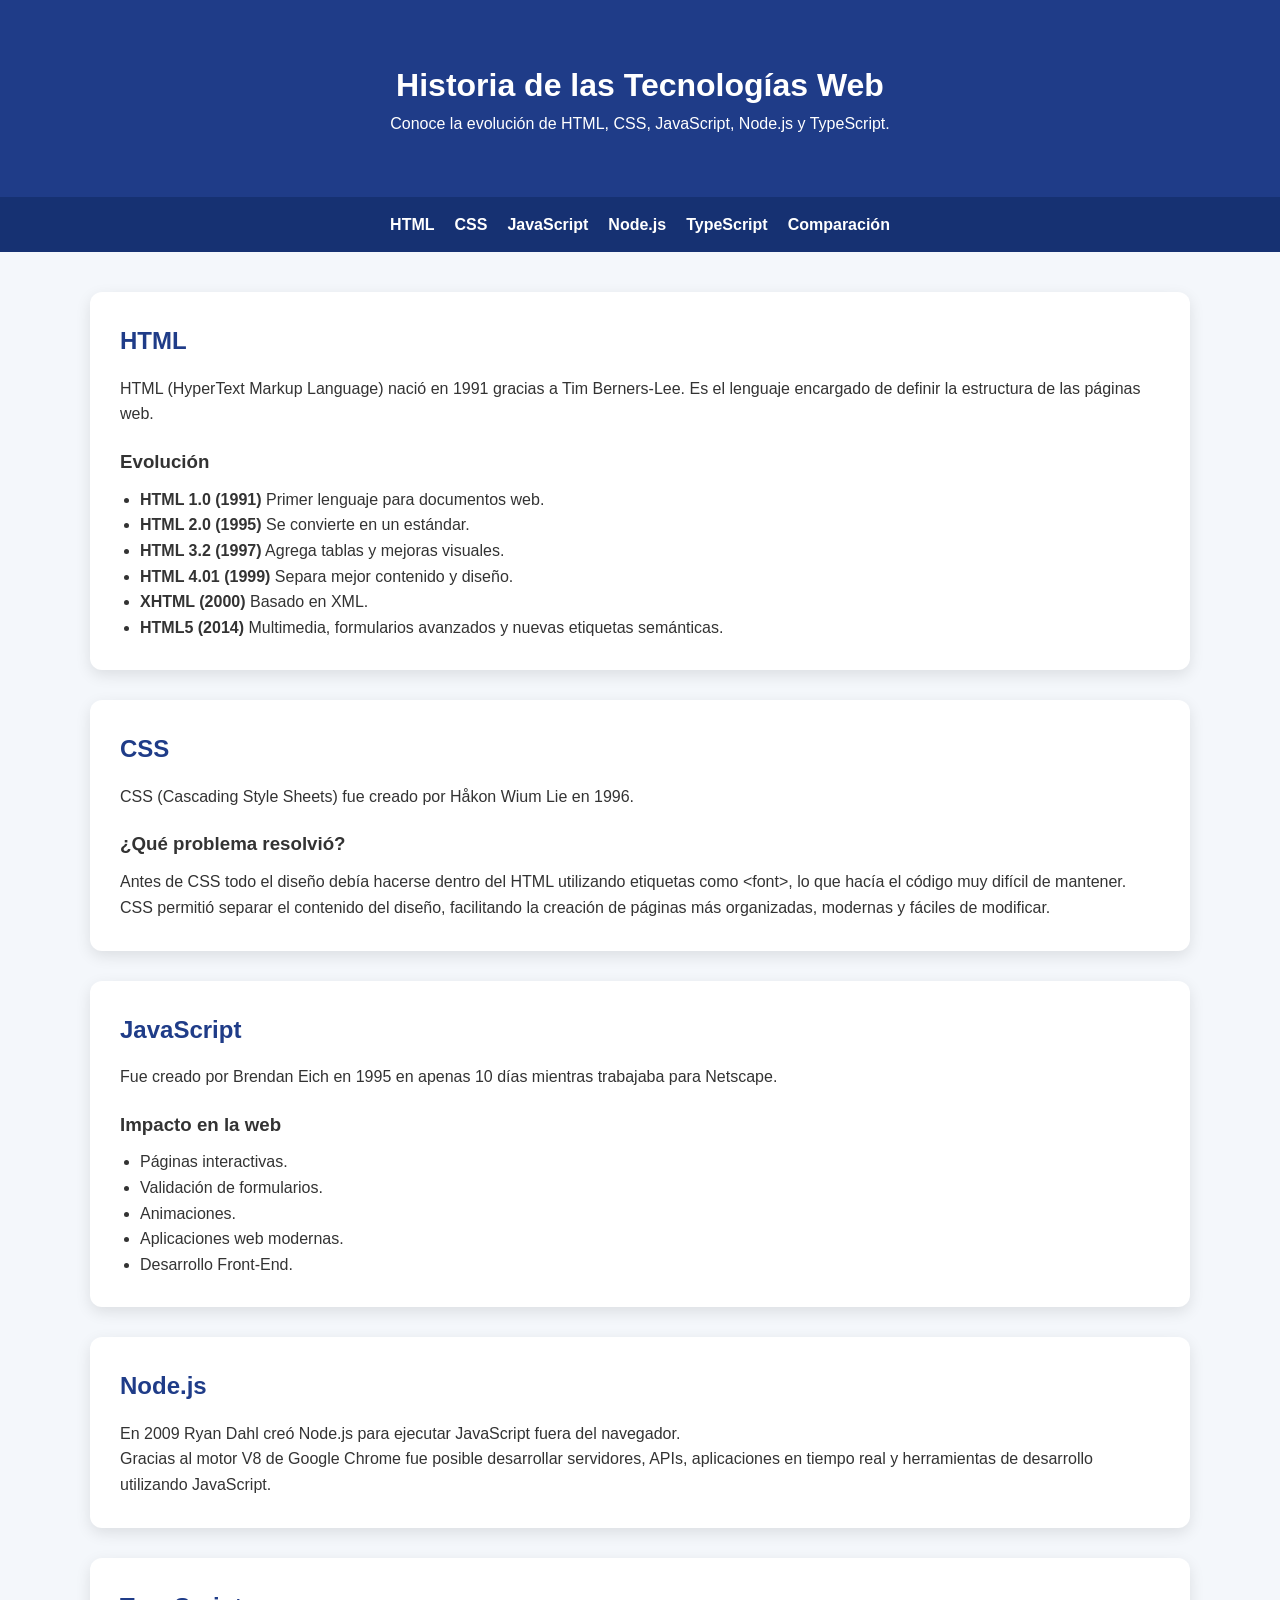
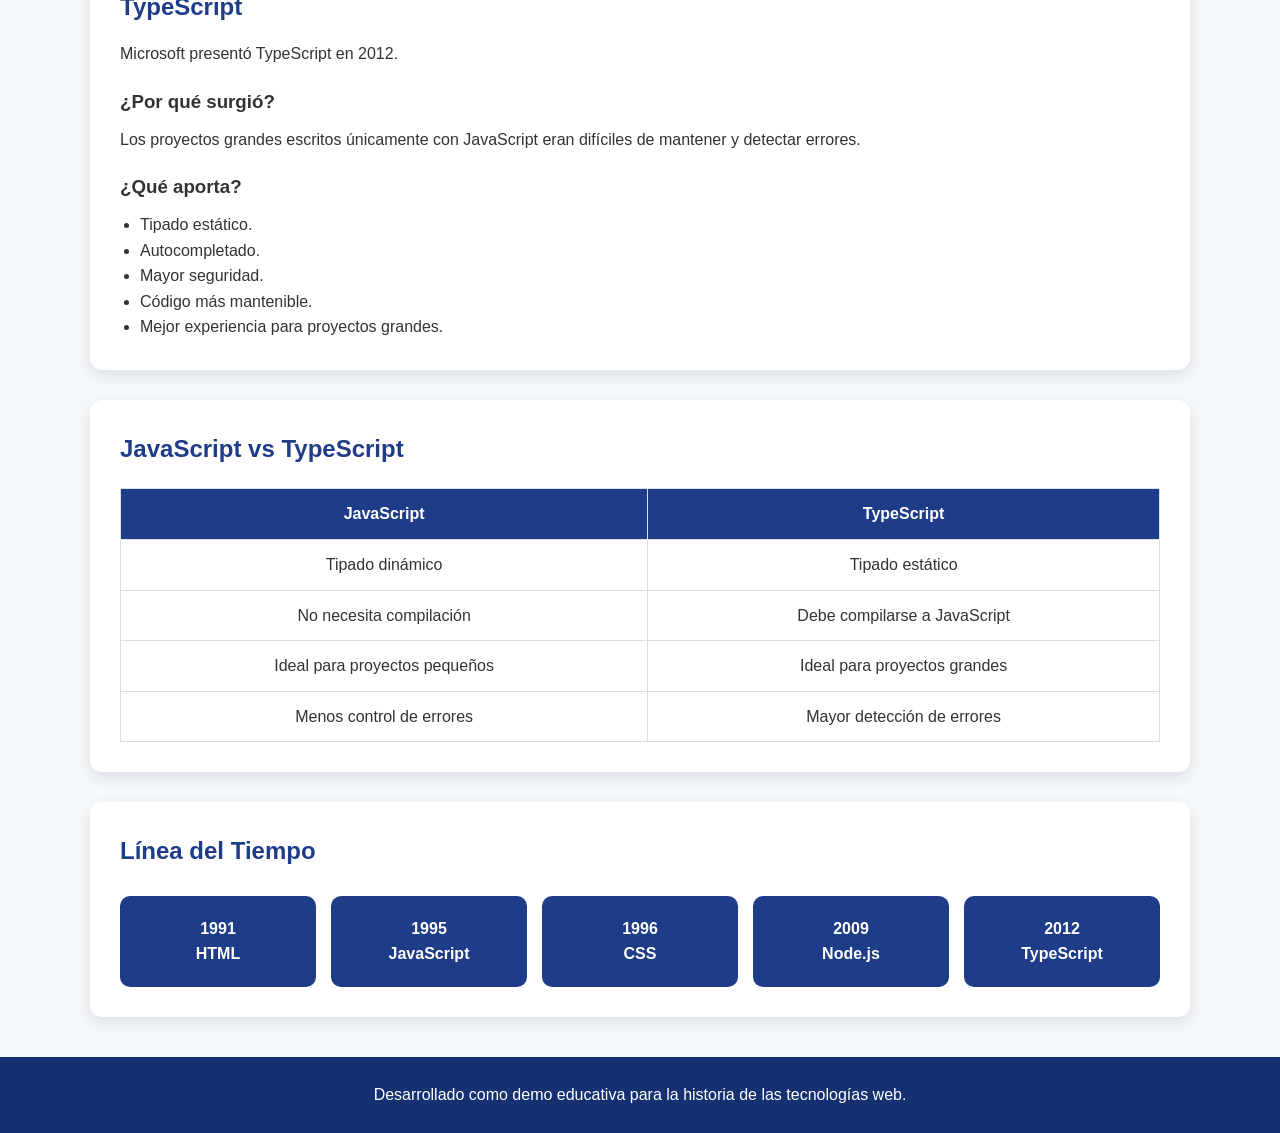
==== Web/index.html @ d68a7eea "exp" ====
<!DOCTYPE html>
<html lang="es">

<head>
    <meta charset="UTF-8">
    <meta name="viewport" content="width=device-width, initial-scale=1.0">
    <title>Historia de HTML, CSS, JavaScript, Node.js y TypeScript</title>

    <link rel="stylesheet" href="styles.css">
</head>

<body>

    <header>
        <h1>Historia de las Tecnologías Web</h1>
        <p>Conoce la evolución de HTML, CSS, JavaScript, Node.js y TypeScript.</p>
    </header>

    <nav>
        <a href="#html">HTML</a>
        <a href="#css">CSS</a>
        <a href="#javascript">JavaScript</a>
        <a href="#node">Node.js</a>
        <a href="#typescript">TypeScript</a>
        <a href="#comparacion">Comparación</a>
    </nav>

    <main>

        <section id="html" class="card">
            <h2>HTML</h2>

            <p>
                HTML (HyperText Markup Language) nació en 1991 gracias a Tim Berners-Lee.
                Es el lenguaje encargado de definir la estructura de las páginas web.
            </p>

            <h3>Evolución</h3>

            <ul>
                <li><strong>HTML 1.0 (1991)</strong> Primer lenguaje para documentos web.</li>
                <li><strong>HTML 2.0 (1995)</strong> Se convierte en un estándar.</li>
                <li><strong>HTML 3.2 (1997)</strong> Agrega tablas y mejoras visuales.</li>
                <li><strong>HTML 4.01 (1999)</strong> Separa mejor contenido y diseño.</li>
                <li><strong>XHTML (2000)</strong> Basado en XML.</li>
                <li><strong>HTML5 (2014)</strong> Multimedia, formularios avanzados y nuevas etiquetas semánticas.</li>
            </ul>

        </section>

        <section id="css" class="card">

            <h2>CSS</h2>

            <p>
                CSS (Cascading Style Sheets) fue creado por Håkon Wium Lie en 1996.
            </p>

            <h3>¿Qué problema resolvió?</h3>

            <p>
                Antes de CSS todo el diseño debía hacerse dentro del HTML utilizando
                etiquetas como &lt;font&gt;, lo que hacía el código muy difícil de mantener.
            </p>

            <p>
                CSS permitió separar el contenido del diseño, facilitando la creación de
                páginas más organizadas, modernas y fáciles de modificar.
            </p>

        </section>

        <section id="javascript" class="card">

            <h2>JavaScript</h2>

            <p>
                Fue creado por Brendan Eich en 1995 en apenas 10 días mientras trabajaba
                para Netscape.
            </p>

            <h3>Impacto en la web</h3>

            <ul>

                <li>Páginas interactivas.</li>
                <li>Validación de formularios.</li>
                <li>Animaciones.</li>
                <li>Aplicaciones web modernas.</li>
                <li>Desarrollo Front-End.</li>

            </ul>

        </section>

        <section id="node" class="card">

            <h2>Node.js</h2>

            <p>
                En 2009 Ryan Dahl creó Node.js para ejecutar JavaScript fuera del navegador.
            </p>

            <p>
                Gracias al motor V8 de Google Chrome fue posible desarrollar servidores,
                APIs, aplicaciones en tiempo real y herramientas de desarrollo utilizando
                JavaScript.
            </p>

        </section>

        <section id="typescript" class="card">

            <h2>TypeScript</h2>

            <p>
                Microsoft presentó TypeScript en 2012.
            </p>

            <h3>¿Por qué surgió?</h3>

            <p>
                Los proyectos grandes escritos únicamente con JavaScript eran difíciles
                de mantener y detectar errores.
            </p>

            <h3>¿Qué aporta?</h3>

            <ul>

                <li>Tipado estático.</li>
                <li>Autocompletado.</li>
                <li>Mayor seguridad.</li>
                <li>Código más mantenible.</li>
                <li>Mejor experiencia para proyectos grandes.</li>

            </ul>

        </section>

        <section id="comparacion" class="card">

            <h2>JavaScript vs TypeScript</h2>

            <table>

                <tr>
                    <th>JavaScript</th>
                    <th>TypeScript</th>
                </tr>

                <tr>
                    <td>Tipado dinámico</td>
                    <td>Tipado estático</td>
                </tr>

                <tr>
                    <td>No necesita compilación</td>
                    <td>Debe compilarse a JavaScript</td>
                </tr>

                <tr>
                    <td>Ideal para proyectos pequeños</td>
                    <td>Ideal para proyectos grandes</td>
                </tr>

                <tr>
                    <td>Menos control de errores</td>
                    <td>Mayor detección de errores</td>
                </tr>

            </table>

        </section>

        <section class="card">

            <h2>Línea del Tiempo</h2>

            <div class="timeline">

                <div>1991<br>HTML</div>
                <div>1995<br>JavaScript</div>
                <div>1996<br>CSS</div>
                <div>2009<br>Node.js</div>
                <div>2012<br>TypeScript</div>

            </div>

        </section>

    </main>

    <footer>

        <p>Desarrollado como demo educativa para la historia de las tecnologías web.</p>

    </footer>


</body>

</html>
---- Web/styles.css ----
*{
    margin:0;
    padding:0;
    box-sizing:border-box;
}

body{

    font-family:Arial,Helvetica,sans-serif;
    background:#f4f7fb;
    color:#333;
    line-height:1.6;

}

header{

    background:#1f3c88;
    color:white;
    padding:60px 20px;
    text-align:center;

}

nav{

    display:flex;
    justify-content:center;
    flex-wrap:wrap;
    gap:20px;
    background:#163172;
    padding:15px;

}

nav a{

    color:white;
    text-decoration:none;
    font-weight:bold;

}

nav a:hover{

    color:#ffd369;

}

main{

    width:90%;
    max-width:1100px;
    margin:40px auto;

}

.card{

    background:white;
    margin-bottom:30px;
    padding:30px;
    border-radius:12px;
    box-shadow:0 5px 15px rgba(0,0,0,.1);

}

.card h2{

    color:#1f3c88;
    margin-bottom:15px;

}

.card h3{

    margin-top:20px;
    margin-bottom:10px;

}

ul{

    margin-left:20px;

}

table{

    width:100%;
    border-collapse:collapse;
    margin-top:20px;

}

table th{

    background:#1f3c88;
    color:white;

}

table td,
table th{

    border:1px solid #ddd;
    padding:12px;
    text-align:center;

}

.timeline{

    display:flex;
    justify-content:space-between;
    gap:15px;
    flex-wrap:wrap;
    margin-top:25px;

}

.timeline div{

    flex:1;
    min-width:120px;
    background:#1f3c88;
    color:white;
    text-align:center;
    padding:20px;
    border-radius:10px;
    font-weight:bold;

}

footer{

    background:#163172;
    color:white;
    text-align:center;
    padding:25px;
    margin-top:40px;

}

@media(max-width:768px){

.timeline{

flex-direction:column;

}

nav{

flex-direction:column;

}

}
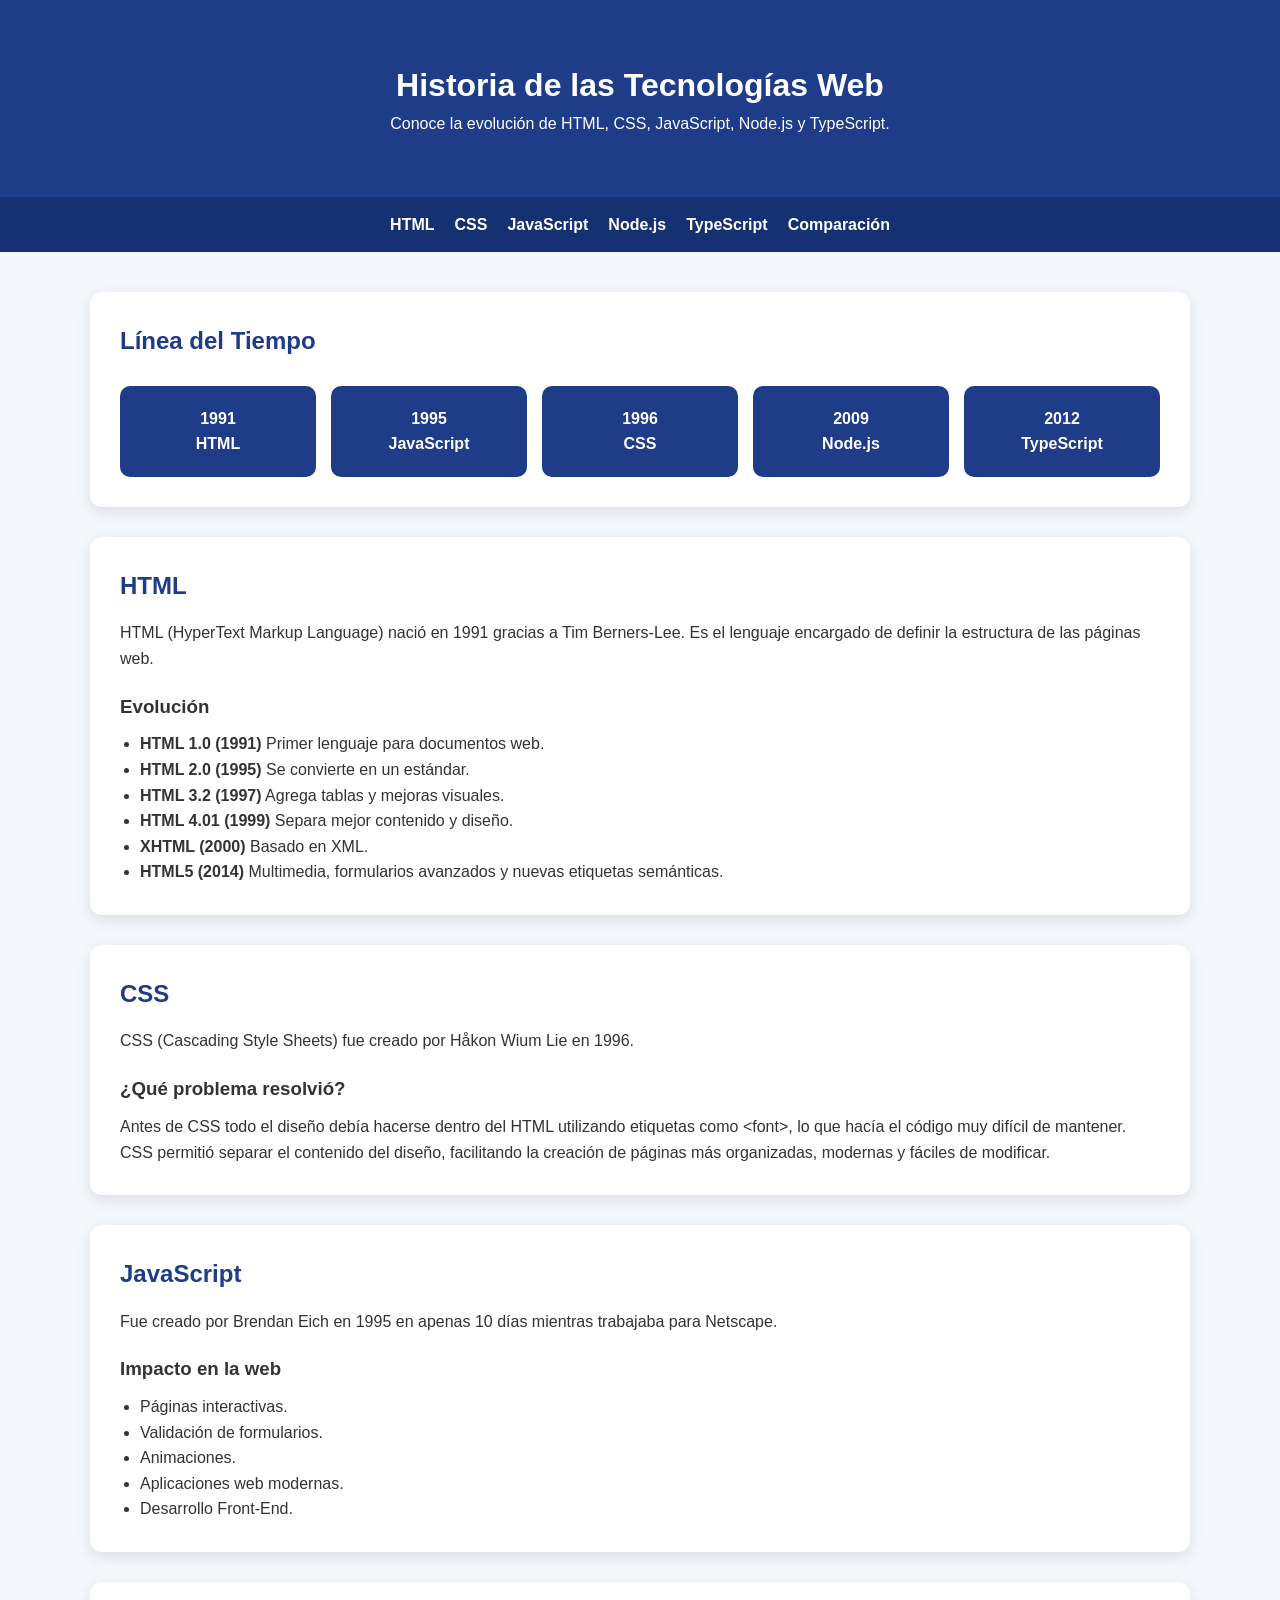
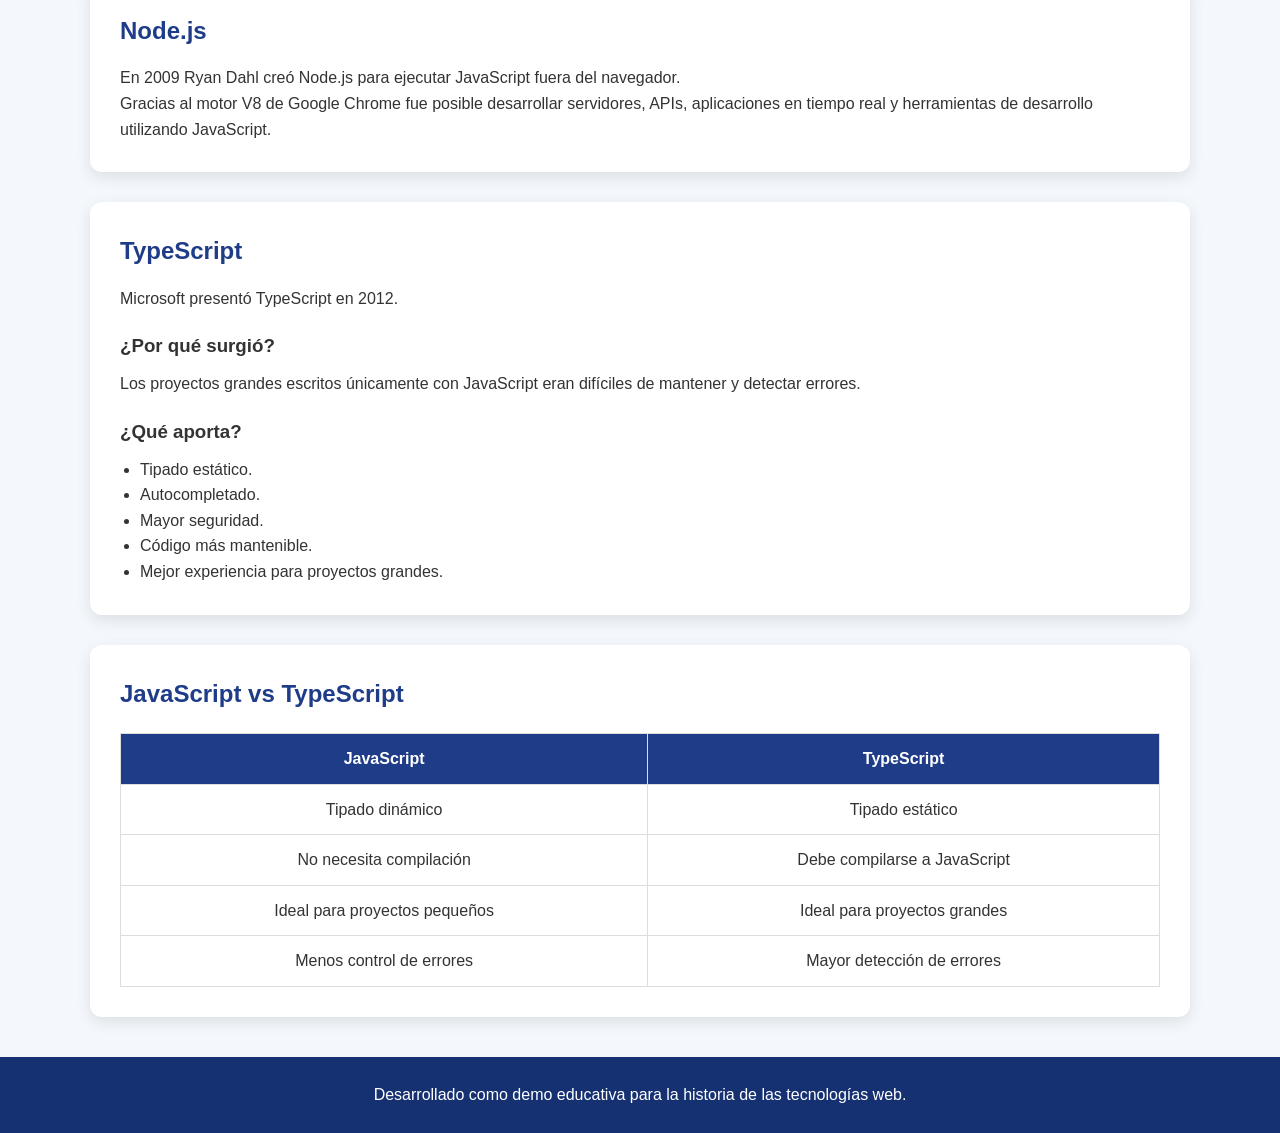
==== commit 001252a9: "orden" ====
--- a/Web/index.html
+++ b/Web/index.html
@@ -27,6 +27,22 @@
 
     <main>
 
+        <section class="card">
+
+            <h2>Línea del Tiempo</h2>
+
+            <div class="timeline">
+
+                <div>1991<br>HTML</div>
+                <div>1995<br>JavaScript</div>
+                <div>1996<br>CSS</div>
+                <div>2009<br>Node.js</div>
+                <div>2012<br>TypeScript</div>
+
+            </div>
+
+        </section>
+
         <section id="html" class="card">
             <h2>HTML</h2>
 
@@ -173,21 +189,6 @@
 
         </section>
 
-        <section class="card">
-
-            <h2>Línea del Tiempo</h2>
-
-            <div class="timeline">
-
-                <div>1991<br>HTML</div>
-                <div>1995<br>JavaScript</div>
-                <div>1996<br>CSS</div>
-                <div>2009<br>Node.js</div>
-                <div>2012<br>TypeScript</div>
-
-            </div>
-
-        </section>
 
     </main>
 
